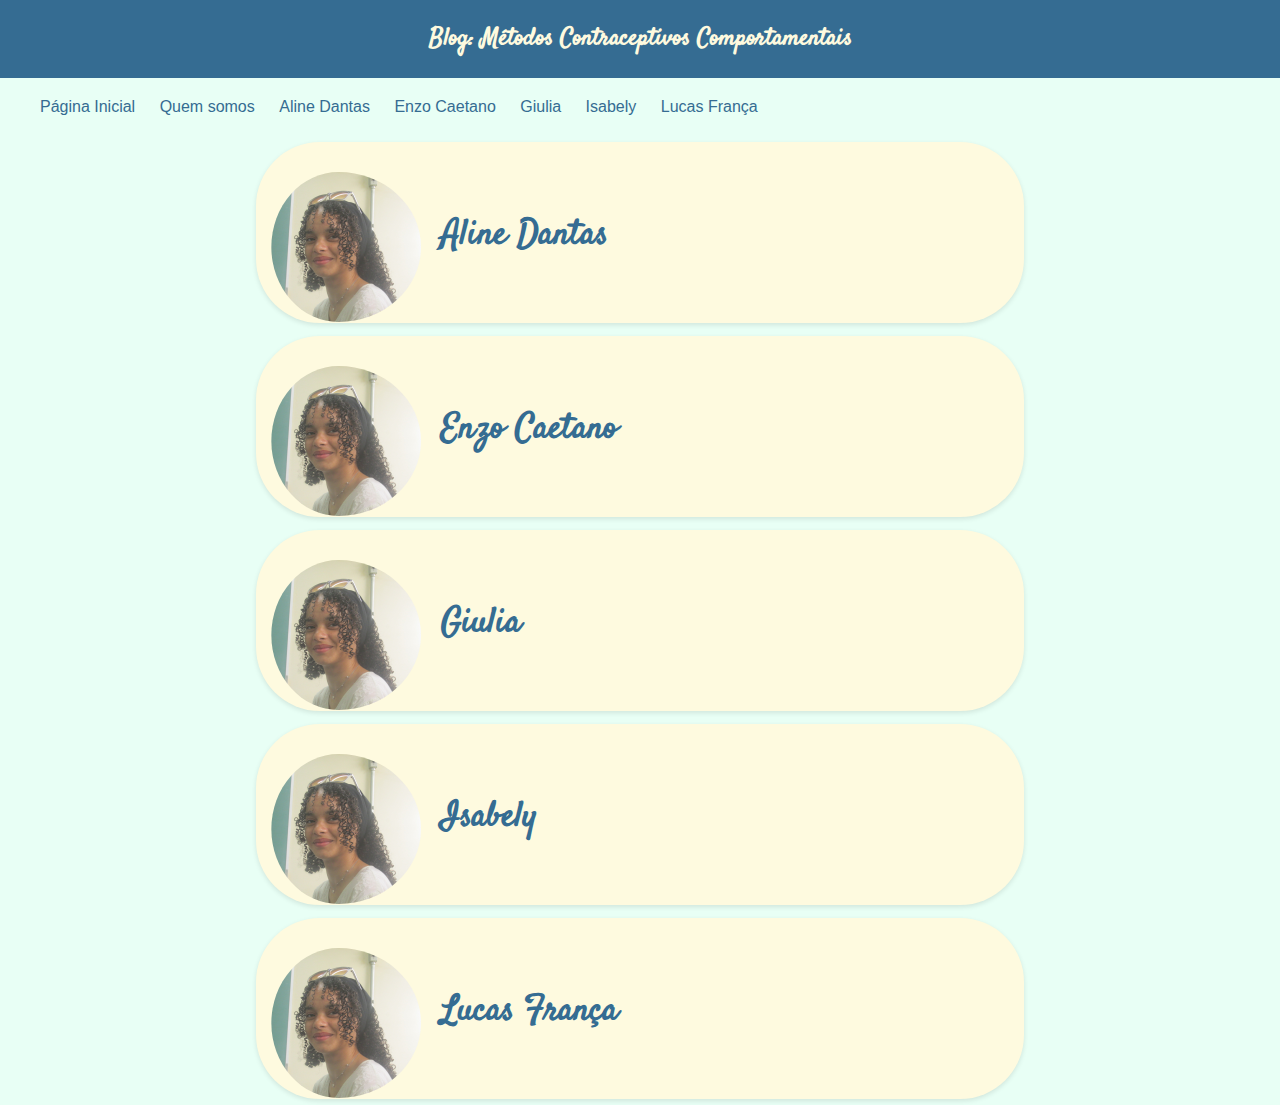
==== bio.html @ 70dfcb92 "img" ====
<!DOCTYPE html>
<html>
    <head>
        <meta charset="UTF-8">
        <title>Blog: Métodos Contraceptivos Comportamentais</title>
        <link rel="stylesheet" type="text/css" href="style.css">
        <link rel="preconnect" href="https://fonts.googleapis.com">
        <link rel="preconnect" href="https://fonts.gstatic.com" crossorigin>
        <link href="https://fonts.googleapis.com/css2?family=Handlee&family=Playpen+Sans:wght@500&family=Satisfy&display=swap" rel="stylesheet">
    </head>
   <body>
    <header>
        <h1 class="inifin">Blog: Métodos Contraceptivos Comportamentais</h1>
    </header>
    <nav>
        <ul>
            <li><a href="index.html">Página Inicial</a></li>
            <li><a href="bio.html">Quem somos</a></li>
            <li><a href="#aline">Aline Dantas</a></li>
            <li><a href="#ec">Enzo Caetano</a></li>
            <li><a href="#g">Giulia</a></li>
            <li><a href="#isa">Isabely</a></li>
            <li><a href="#lf">Lucas França</a></li>
         </ul>
    </nav>
    <section class="bio" id="aline">
        <div class="biography">
            <img class="profile-image" src="img/Aline.jpeg" alt="Foto da aluna Aline Dantas">
            <h3 class="author-name">Aline Dantas</h3>
        </div>
    </section> 
    <section class="bio" id="ec">
        <div class="biography">
            <img class="profile-image" src="img/Aline.jpeg" alt="Foto do aluno Enzo Cateno">
            <h3 class="author-name">Enzo Caetano</h3>
        </div>
    </section> 
    <section class="bio" id="g">
        <div class="biography">
            <img class="profile-image" src="img/Aline.jpeg" alt="Foto da aluna Giulia">
            <h3 class="author-name">Giulia</h3>
        </div>
    </section> 
    <section class="bio" id="isa">
        <div class="biography">
            <img class="profile-image" src="img/Aline.jpeg" alt="Foto da aluna Isabely">
            <h3 class="author-name">Isabely</h3>
        </div>
    </section> 
    <section class="bio" id="lf">
        <div class="biography">
            <img class="profile-image" src="img/Aline.jpeg" alt="Foto do aluno Lucas França">
            <h3 class="author-name">Lucas França</h3>
        </div>
    </section>    
   </body>
---- style.css ----
html{
    background-color: #E8FFF5;
}

/* Reset de estilos para remover margens e preenchimentos padrão */
body, h1, h2, p {
    margin: 0;
    padding: 0;
}

/* Estilo do corpo da página */
body {
    font-family: Arial, sans-serif;
    background-color: #E8FFF5;
    line-height: 1.6;
}

/* Estilo do cabeçalho */
header {
    background-color: #356C92;
    color: #fff;
    text-align: center;
    padding: 20px;
}

/* Estilo do título principal */
h1 {
    margin: 0;
    font-size: 24px;
    font-family: 'Handlee', cursive;
    font-family: 'Playpen Sans', cursive;
    font-family: 'Satisfy', cursive;
}

h2{
    font-family: 'Handlee', cursive;
    font-family: 'Playpen Sans', cursive;
    font-family: 'Satisfy', cursive;
}

/* Estilo do menu de navegação */
nav ul {
    list-style: none;
}

nav li {
    display: inline;
    margin-right: 20px;
}

nav a {
    text-decoration: none;
    color: #356C92;
}

/* Estilo do conteúdo principal */
main {
    max-width: 800px;
    margin: 20px auto;
    padding: 20px;
    background-color: #fff;
    box-shadow: 0 0 10px rgba(0, 0, 0, 0.1);
}

/* Estilo das postagens no blog */
article {
    margin-bottom: 40px;
}

/* Estilo dos títulos das postagens */
h2 {
    font-size: 20px;
    margin: 10px 0;
}

/* Estilo da data da postagem */
p[data-da-postagem] {
    font-style: italic;
    margin: 5px 0;
}

/* Estilo do rodapé */
footer {
    background-color: #356C92;
    color: #fff;
    text-align: center;
    padding: 20px;
}

.inifin{
    color: #FEFADF;
}

/*cores 
azul escuro - #356C92
azul medio - #60A1C7
azul claro- #7ABBE1
verde bem claro- #E8FFF5
creme- #FEFADF*/

/* biografias */

.biography {
    background-color: #FEFADF;
    padding-bottom: 50px;
    padding-top: 30px;
    border-radius: 4em;
    box-shadow: 0px 2px 5px rgba(0, 0, 0, 0.1);
}

.profile-image {
    width: 150px;
    height: 150px;
    border-radius: 50%;
    object-fit: cover;
    margin-right: 20px;
    float: left;
    padding-left: 2%;
}

.biography-text {
  font-size: 16px;
  line-height: 1.6;
  margin-top: 0;
  color: #474545;
}

.author-name {
    font-size: 35px;
    font-weight: bold;
    margin-bottom: 10px;
    color: #356C92;
    font-family: 'Handlee', cursive;
    font-family: 'Playpen Sans', cursive;
    font-family: 'Satisfy', cursive;
}

.bio{
    width: 60%;
    margin: auto;
    padding: 0.5%;
}
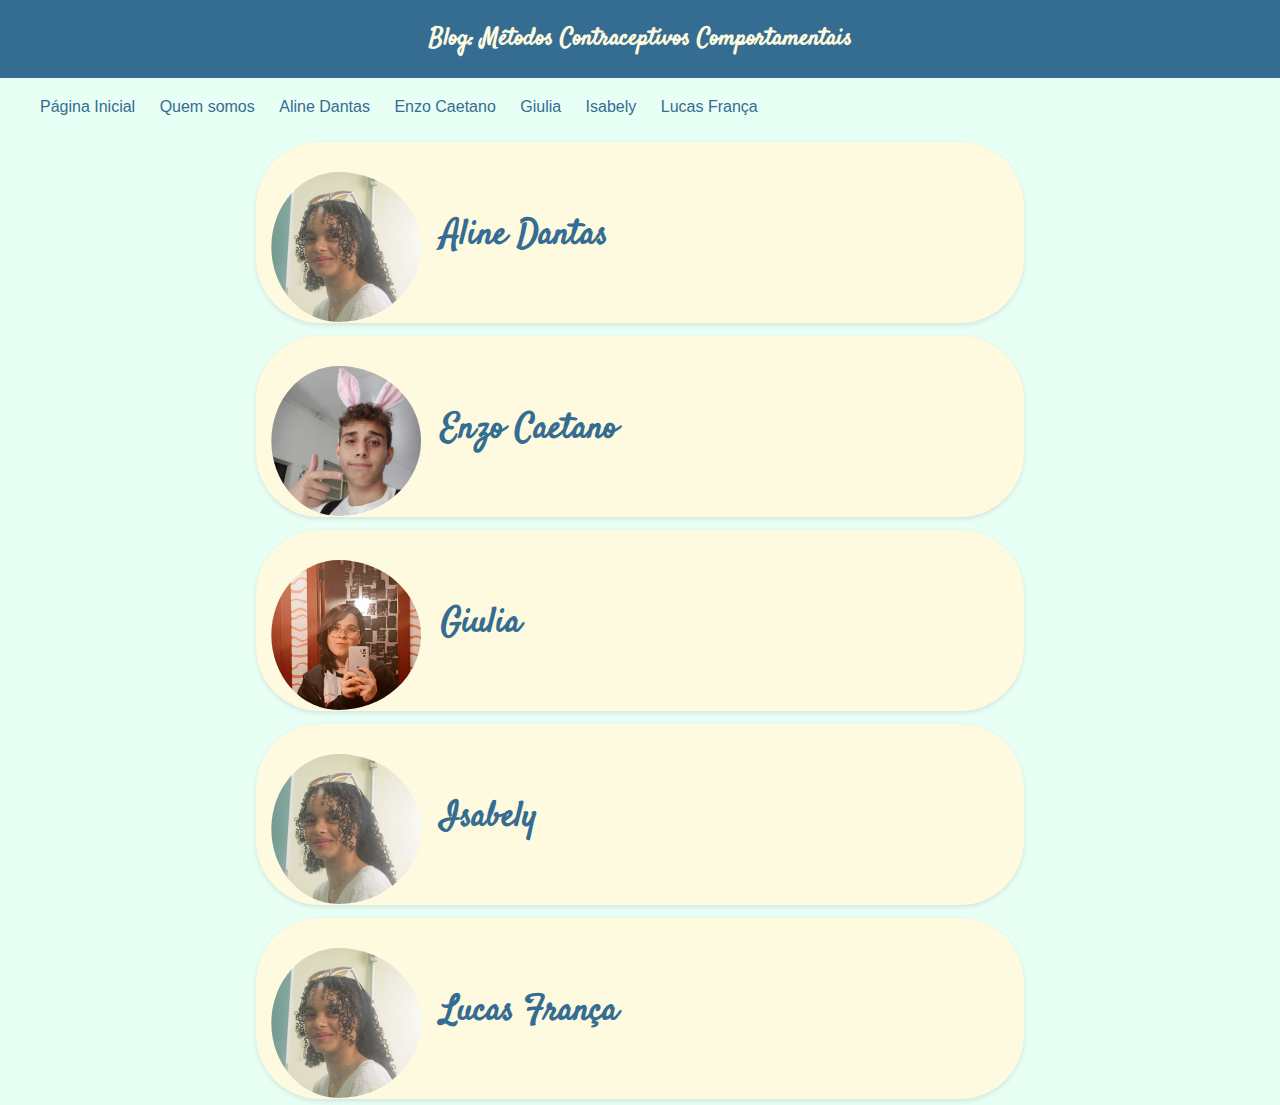
==== commit 7925f641: "img" ====
--- a/bio.html
+++ b/bio.html
@@ -31,13 +31,13 @@
     </section> 
     <section class="bio" id="ec">
         <div class="biography">
-            <img class="profile-image" src="img/Aline.jpeg" alt="Foto do aluno Enzo Cateno">
+            <img class="profile-image" src="img/caetano.jpeg" alt="Foto do aluno Enzo Cateno">
             <h3 class="author-name">Enzo Caetano</h3>
         </div>
     </section> 
     <section class="bio" id="g">
         <div class="biography">
-            <img class="profile-image" src="img/Aline.jpeg" alt="Foto da aluna Giulia">
+            <img class="profile-image" src="img/giulia.jpg" alt="Foto da aluna Giulia">
             <h3 class="author-name">Giulia</h3>
         </div>
     </section> 
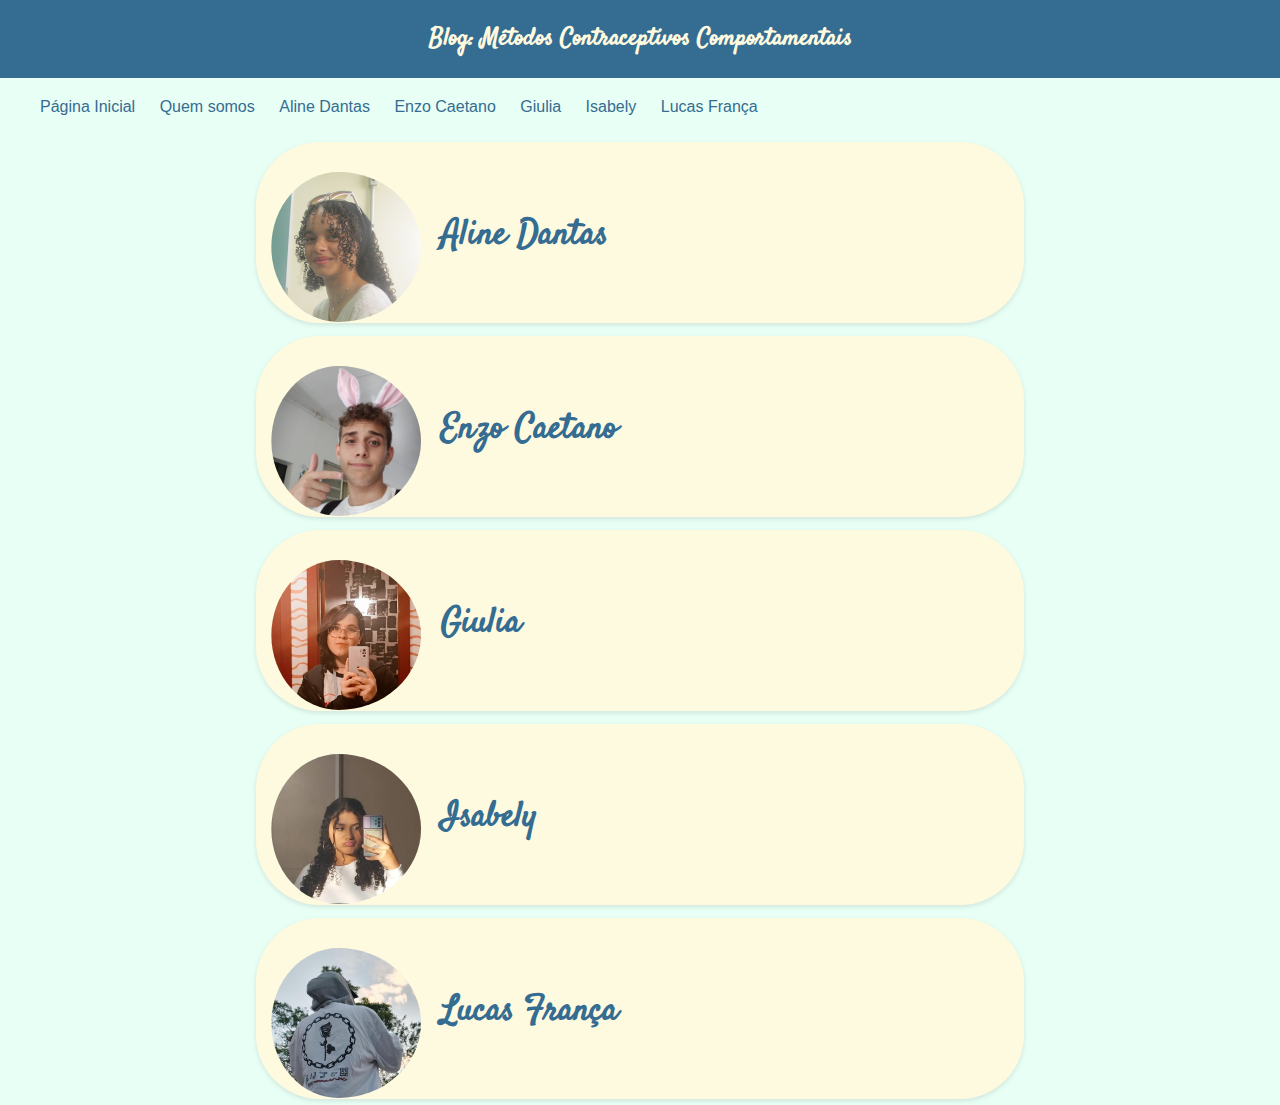
==== commit 018da3d9: "imgs" ====
--- a/bio.html
+++ b/bio.html
@@ -43,13 +43,13 @@
     </section> 
     <section class="bio" id="isa">
         <div class="biography">
-            <img class="profile-image" src="img/Aline.jpeg" alt="Foto da aluna Isabely">
+            <img class="profile-image" src="img/isa.jpeg" alt="Foto da aluna Isabely">
             <h3 class="author-name">Isabely</h3>
         </div>
     </section> 
     <section class="bio" id="lf">
         <div class="biography">
-            <img class="profile-image" src="img/Aline.jpeg" alt="Foto do aluno Lucas França">
+            <img class="profile-image" src="img/lf.jpeg" alt="Foto do aluno Lucas França">
             <h3 class="author-name">Lucas França</h3>
         </div>
     </section>    
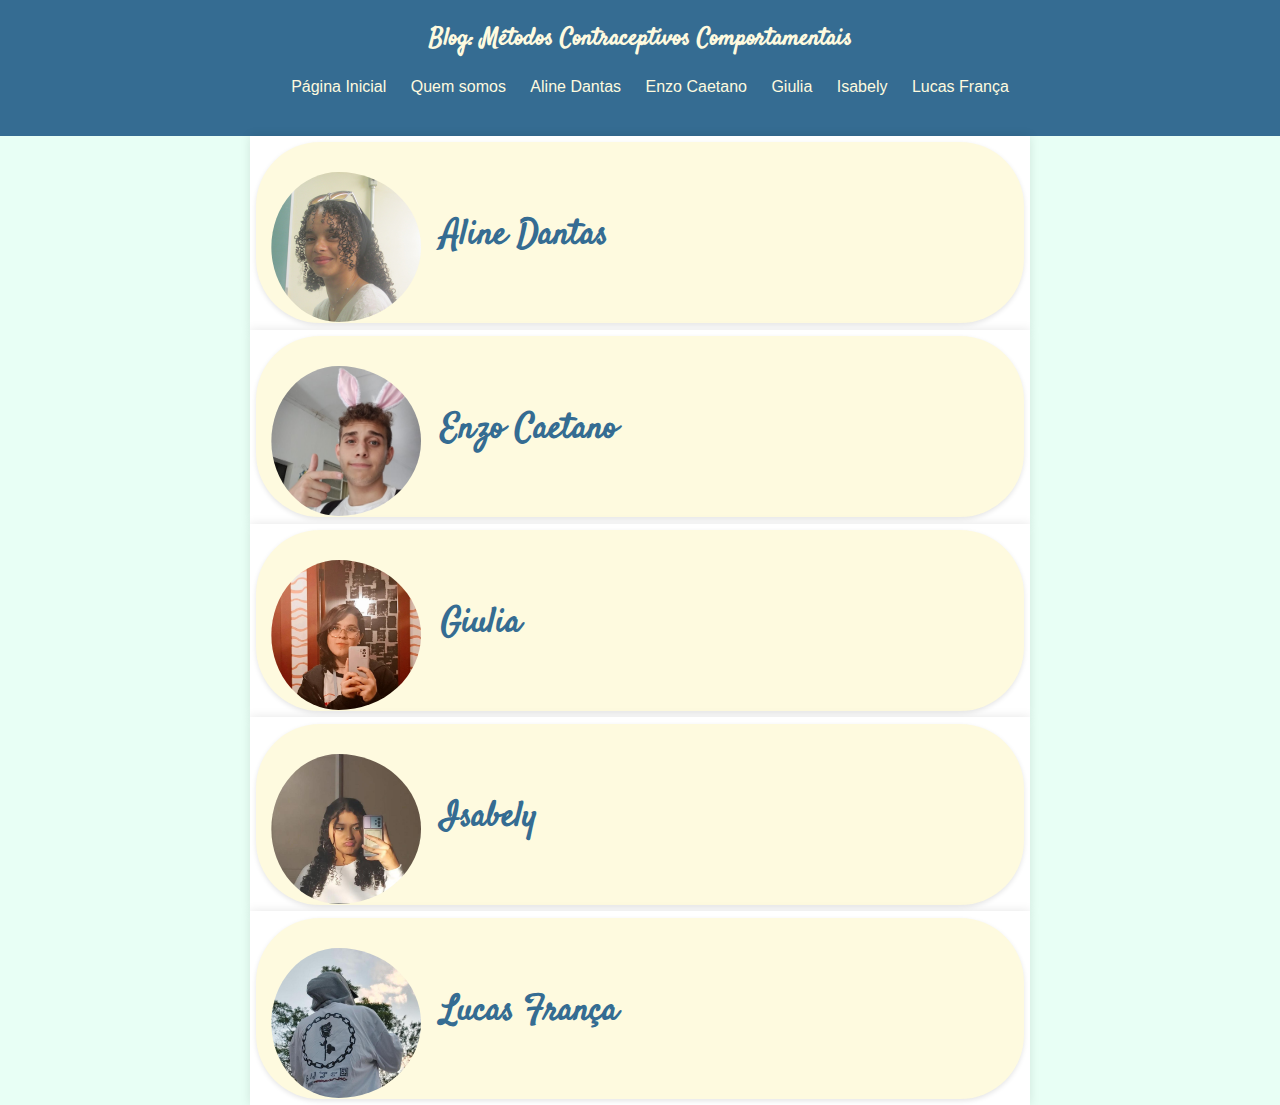
==== commit c61443b2: "header" ====
--- a/bio.html
+++ b/bio.html
@@ -10,19 +10,19 @@
     </head>
    <body>
     <header>
-        <h1 class="inifin">Blog: Métodos Contraceptivos Comportamentais</h1>
+            <h1 class="inifin">Blog: Métodos Contraceptivos Comportamentais</h1>
+        <nav>
+            <ul>
+                <li><a href="index.html">Página Inicial</a></li>
+                <li><a href="bio.html">Quem somos</a></li>
+                <li><a href="#aline">Aline Dantas</a></li>
+                <li><a href="#ec">Enzo Caetano</a></li>
+                <li><a href="#g">Giulia</a></li>
+                <li><a href="#isa">Isabely</a></li>
+                <li><a href="#lf">Lucas França</a></li>
+            </ul>
+        </nav> 
     </header>
-    <nav>
-        <ul>
-            <li><a href="index.html">Página Inicial</a></li>
-            <li><a href="bio.html">Quem somos</a></li>
-            <li><a href="#aline">Aline Dantas</a></li>
-            <li><a href="#ec">Enzo Caetano</a></li>
-            <li><a href="#g">Giulia</a></li>
-            <li><a href="#isa">Isabely</a></li>
-            <li><a href="#lf">Lucas França</a></li>
-         </ul>
-    </nav>
     <section class="bio" id="aline">
         <div class="biography">
             <img class="profile-image" src="img/Aline.jpeg" alt="Foto da aluna Aline Dantas">
--- a/style.css
+++ b/style.css
@@ -50,11 +50,11 @@
 
 nav a {
     text-decoration: none;
-    color: #356C92;
+    color: #FEFADF;
 }
 
 /* Estilo do conteúdo principal */
-main {
+section {
     max-width: 800px;
     margin: 20px auto;
     padding: 20px;
